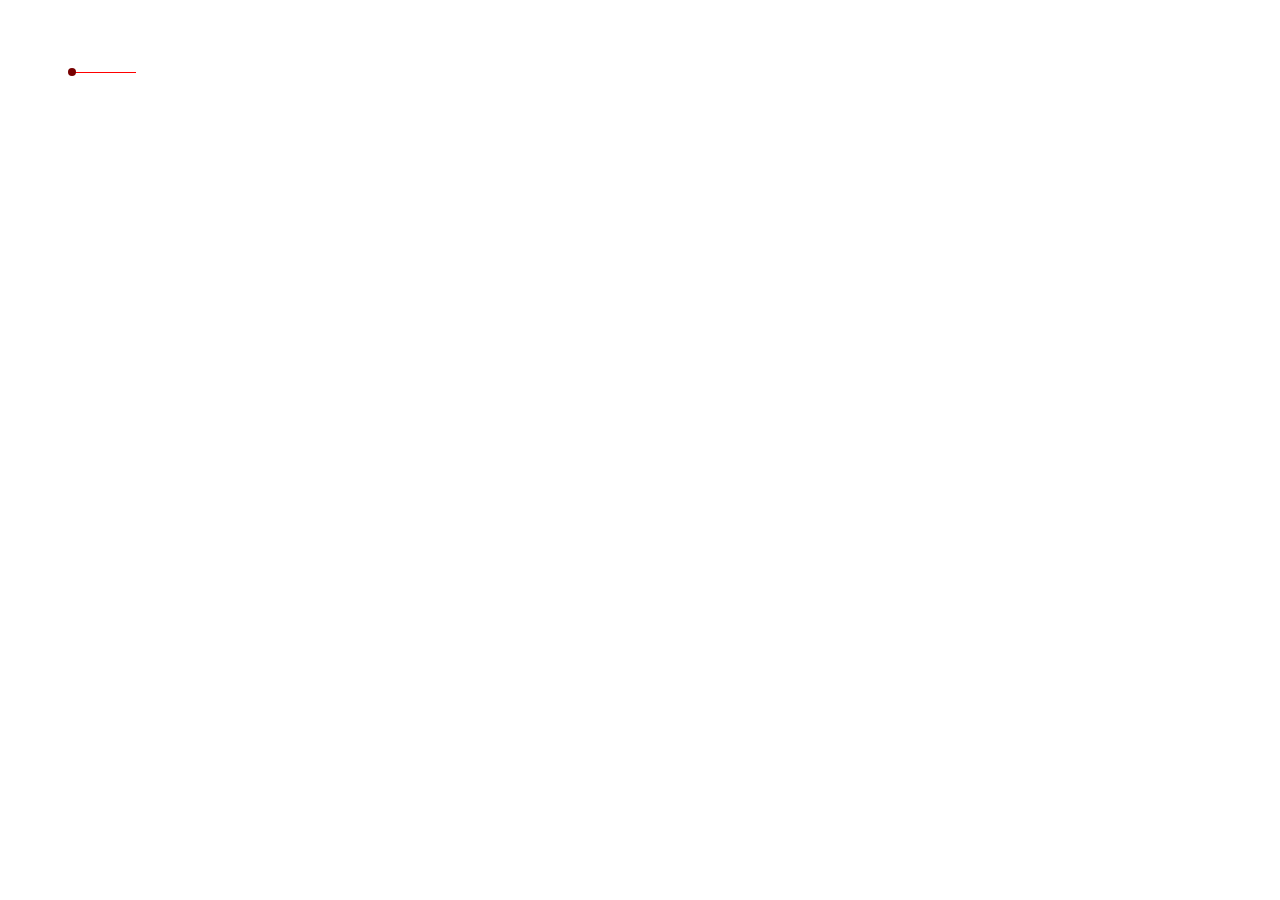
==== index.html @ 74aa9a09 "Initialise repository with sandbox's current state" ====
<!DOCTYPE html>
<html lang="en-AU">
<head>
<meta http-equiv="Content-Type" content="text/html; charset=UTF-8" />
<meta http-equiv="X-UA-Compatible" content="IE=edge" />
<meta name="viewport" content="initial-scale=1, minimum-scale=1" />
<title></title>
<style>
	html{
		padding: 4em;
	}
	#thing{
		background: #f00;
		width: 4em;
		height: 1px;
		position: relative;
		transform-origin: 0 0;
	}
		#thing::before{
			content: "";
			width: 1em;
			height: 1em;
			font-size: .5em;
			background: #700;
			display: block;
			position: absolute;
			border-radius: 50%;
			margin: -.5em 0 0 -.5em;
		}
</style>
</head>

<body>
	
	<div id="thing"></div>
	
	<script type="module">
		import Angle from "./angle.mjs";
		
		function degToRad(value){
			return value * Math.PI / 180;
		}
		
		globalThis.angle = new Angle(degToRad(90));
		angle.callbacks.add(change => {
			const {from, to} = change;
			document.getElementById("thing").style.transform = `rotate(${angle.toCSS()})`;
		});
	</script>
	
</body>
</html>
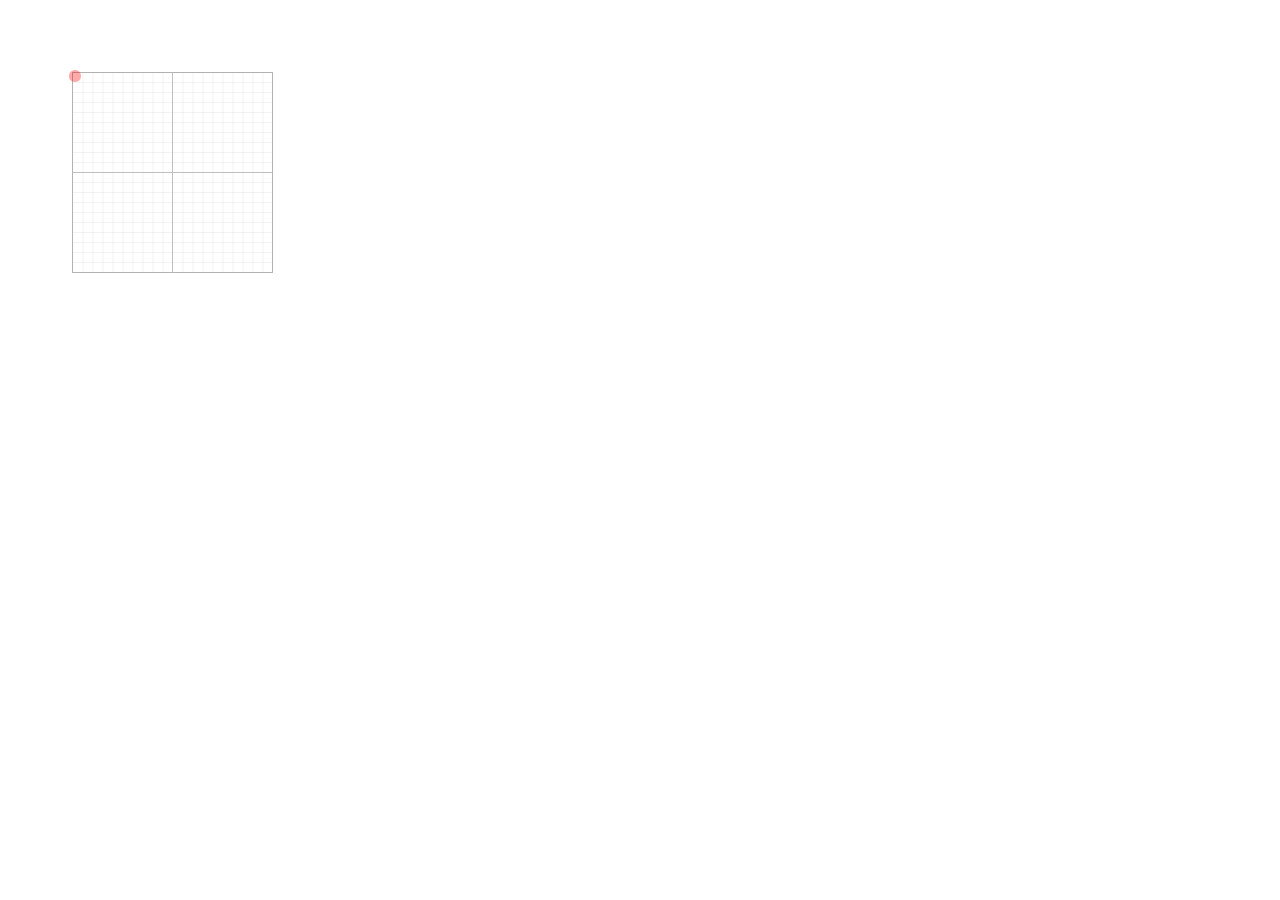
==== commit b4dcdc01: "Add class for working with Cartesian coordinates" ====
--- a/index.html
+++ b/index.html
@@ -9,43 +9,60 @@
 	html{
 		padding: 4em;
 	}
-	#thing{
-		background: #f00;
-		width: 4em;
-		height: 1px;
+	#grid{
 		position: relative;
-		transform-origin: 0 0;
+		border: 1px solid #0001;
+		width:  199px;
+		height: 199px;
+		background: 100px 100px url("[data-uri]");
+		
+		transform: rotate3d(0, 0, 0, 45deg);
+		transform-style: preserve-3d;
+		perspective: 1em;
 	}
-		#thing::before{
+	.vertex{
+		position: absolute;
+		transform: translate3d(var(--x, 0), var(--y, 0), var(--z, 0));
+		will-change: transform;
+	}
+		.vertex::before{
+			color: #f005;
 			content: "";
-			width: 1em;
-			height: 1em;
-			font-size: .5em;
-			background: #700;
 			display: block;
 			position: absolute;
+			width:  1em;
+			height: 1em;
+			font-size: .7em;
+			background: currentColor;
+			margin: -.5em 0 0 -.5em;
 			border-radius: 50%;
-			margin: -.5em 0 0 -.5em;
 		}
 </style>
 </head>
 
 <body>
 	
-	<div id="thing"></div>
+	<div id="grid">
+		<div class="vertex"/>
+	</div>
 	
 	<script type="module">
 		import Angle from "./angle.mjs";
+		import Point from "./point.mjs";
 		
-		function degToRad(value){
-			return value * Math.PI / 180;
-		}
-		
-		globalThis.angle = new Angle(degToRad(90));
-		angle.callbacks.add(change => {
-			const {from, to} = change;
-			document.getElementById("thing").style.transform = `rotate(${angle.toCSS()})`;
+		const vertex = document.querySelector(".vertex");
+		const angle = new Angle(90 * Math.PI / 180);
+		angle.callbacks.add(({from, to}) => {
+			vertex.style.transform = `rotate(${angle.radians}rad)`;
 		});
+		const pos = new Point();
+		pos.callbacks.add(({from, to}, prop) => {
+			if(~"xyz".indexOf(prop))
+				vertex.style.setProperty(`--${prop}`, to + "px");
+		});
+		pos.set(2, 3);
+		globalThis.angle = angle;
+		globalThis.pos = pos;
 	</script>
 	
 </body>
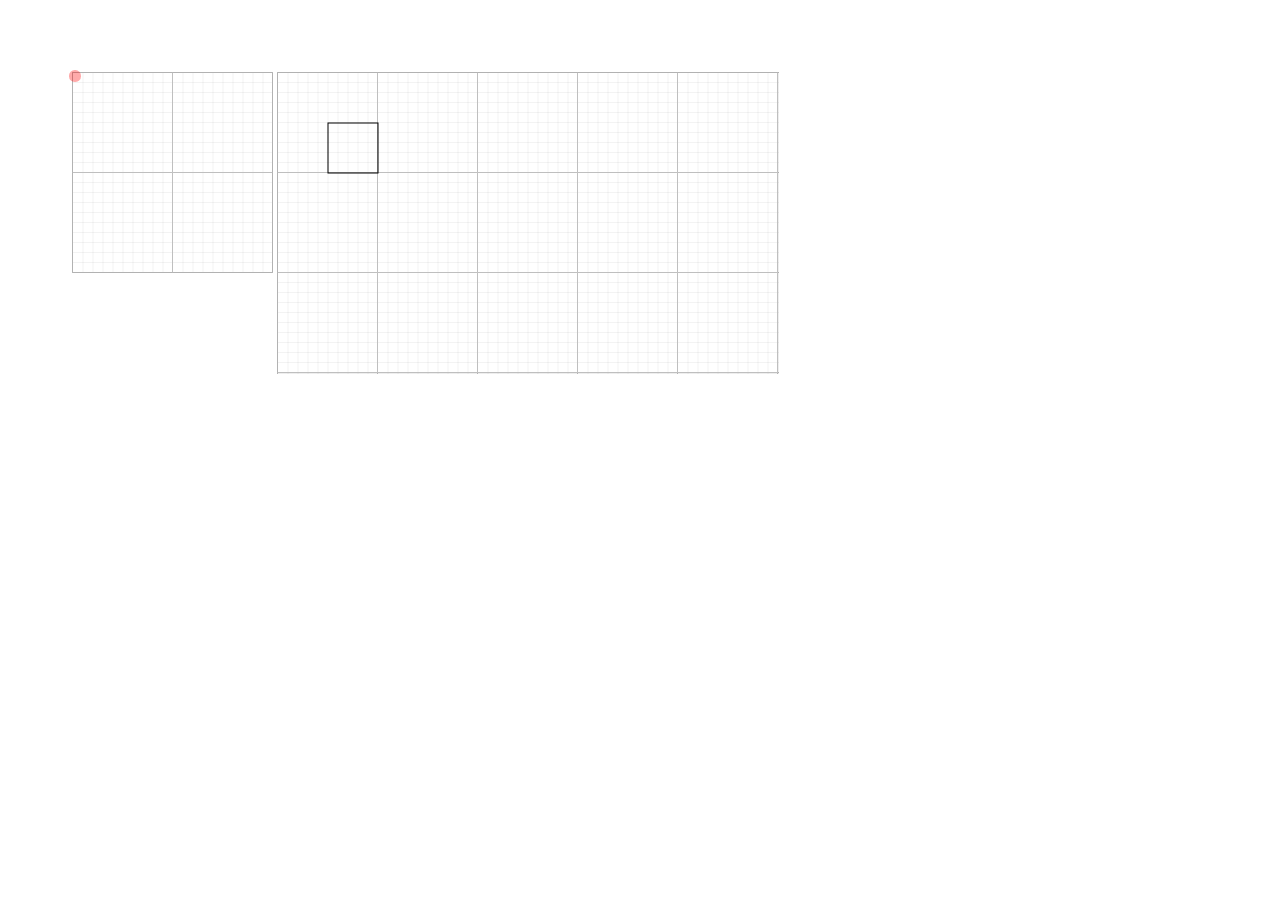
==== commit 86d4c025: "Add classes for defining shapes in 3D space The reason these aren't using the events API added in e8" ====
--- a/index.html
+++ b/index.html
@@ -9,13 +9,16 @@
 	html{
 		padding: 4em;
 	}
+	#grid, #pad{
+		display: inline-block;
+		vertical-align: top;
+		position: relative;
+		background: 100px 100px url("[data-uri]");
+		border: 1px solid #0001;
+	}
 	#grid{
-		position: relative;
-		border: 1px solid #0001;
 		width:  199px;
 		height: 199px;
-		background: 100px 100px url("[data-uri]");
-		
 		transform: rotate3d(0, 0, 0, 45deg);
 		transform-style: preserve-3d;
 		perspective: 1em;
@@ -43,7 +46,7 @@
 <body>
 	
 	<div id="grid">
-		<div class="vertex"/>
+		<div class="vertex"></div>
 	</div>
 	
 	<script type="module">
@@ -65,5 +68,24 @@
 		globalThis.pos = pos;
 	</script>
 	
+	
+	<canvas id="pad" width="500" height="300"></canvas>
+	
+	<script type="module">
+		import Shape from "./shape.mjs";
+		import Rect  from "./rect.mjs";
+		globalThis.Shape = Shape;
+		globalThis.Rect  = Rect;
+		
+		const pad = document.getElementById("pad");
+		const ctx = pad.getContext("2d");
+		const box = new Rect(50, 50, 50, 50);
+		box.render = () => {
+			ctx.clearRect(0, 0, ctx.canvas.width, ctx.canvas.height);
+			ctx.strokeRect(box.x, box.y, box.width, box.height);
+		};
+		box.render();
+		Object.assign(globalThis, {ctx, box});
+	</script>
 </body>
 </html>
